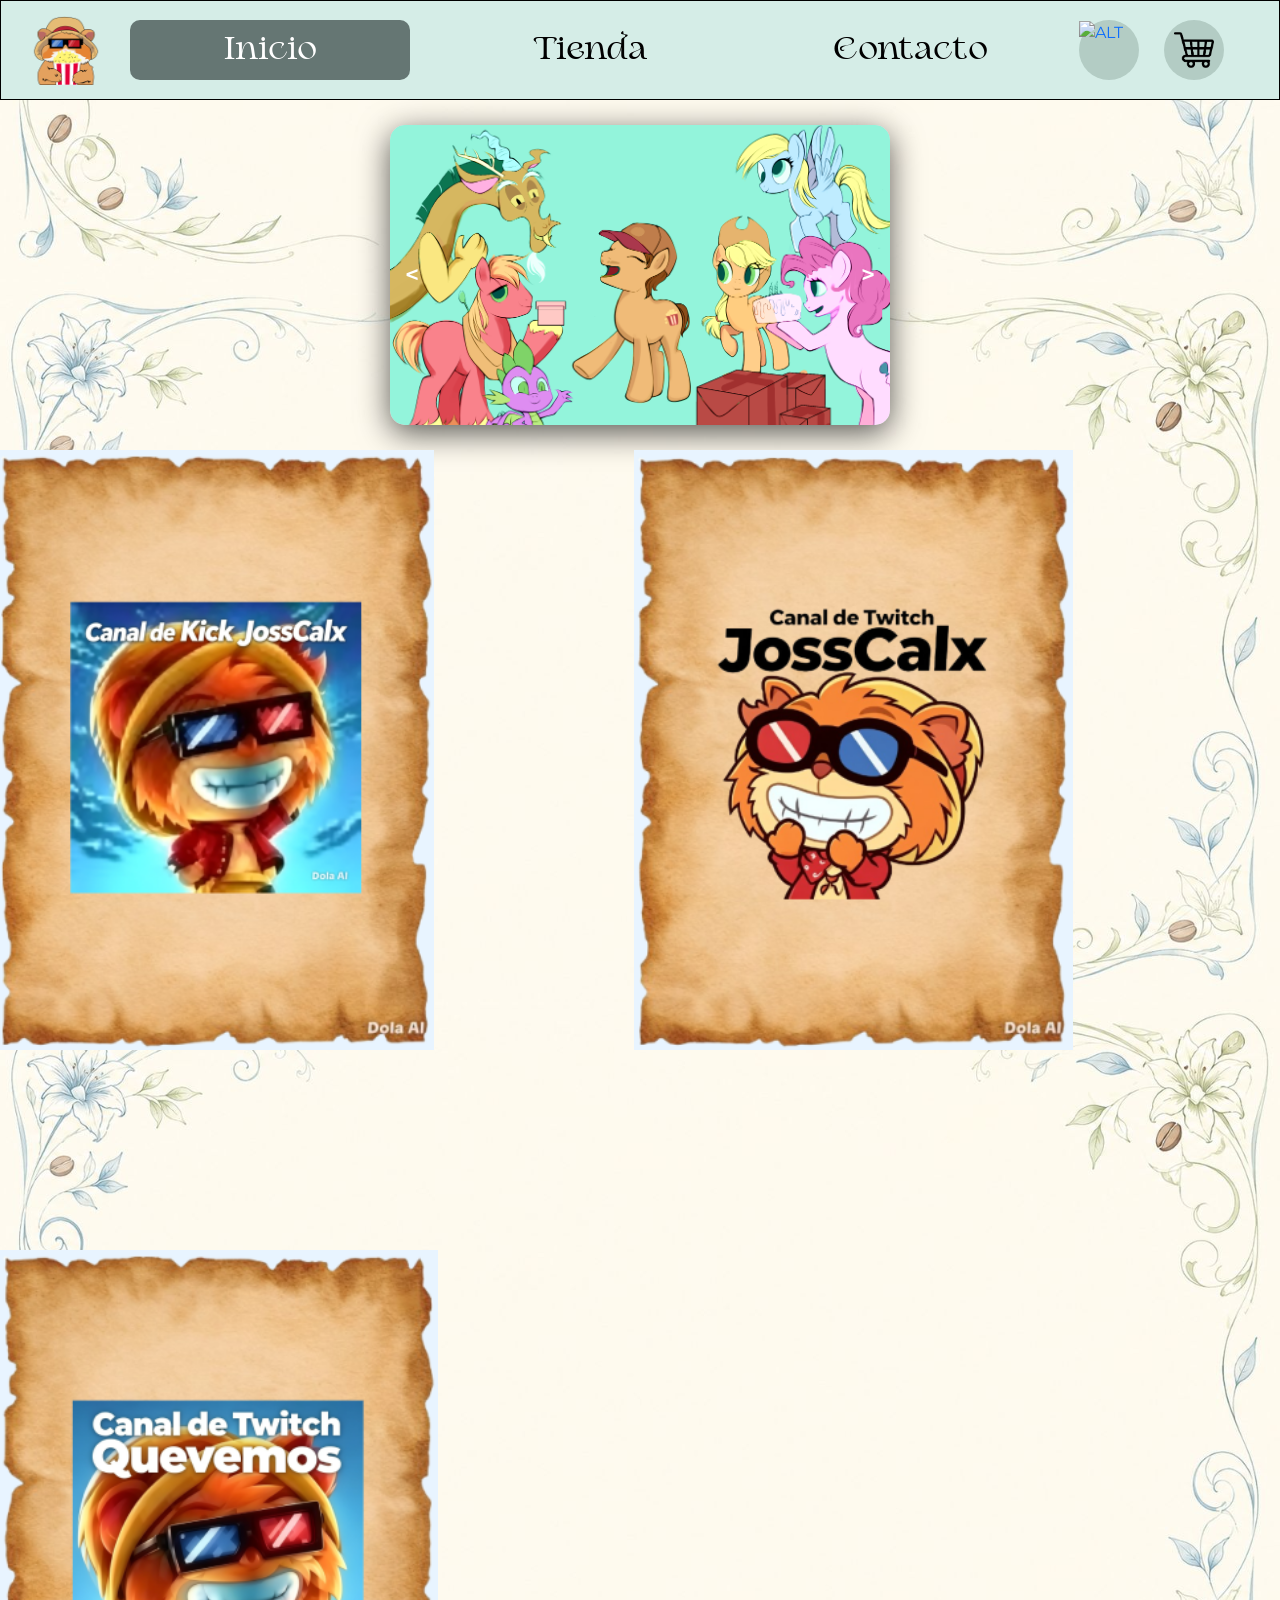
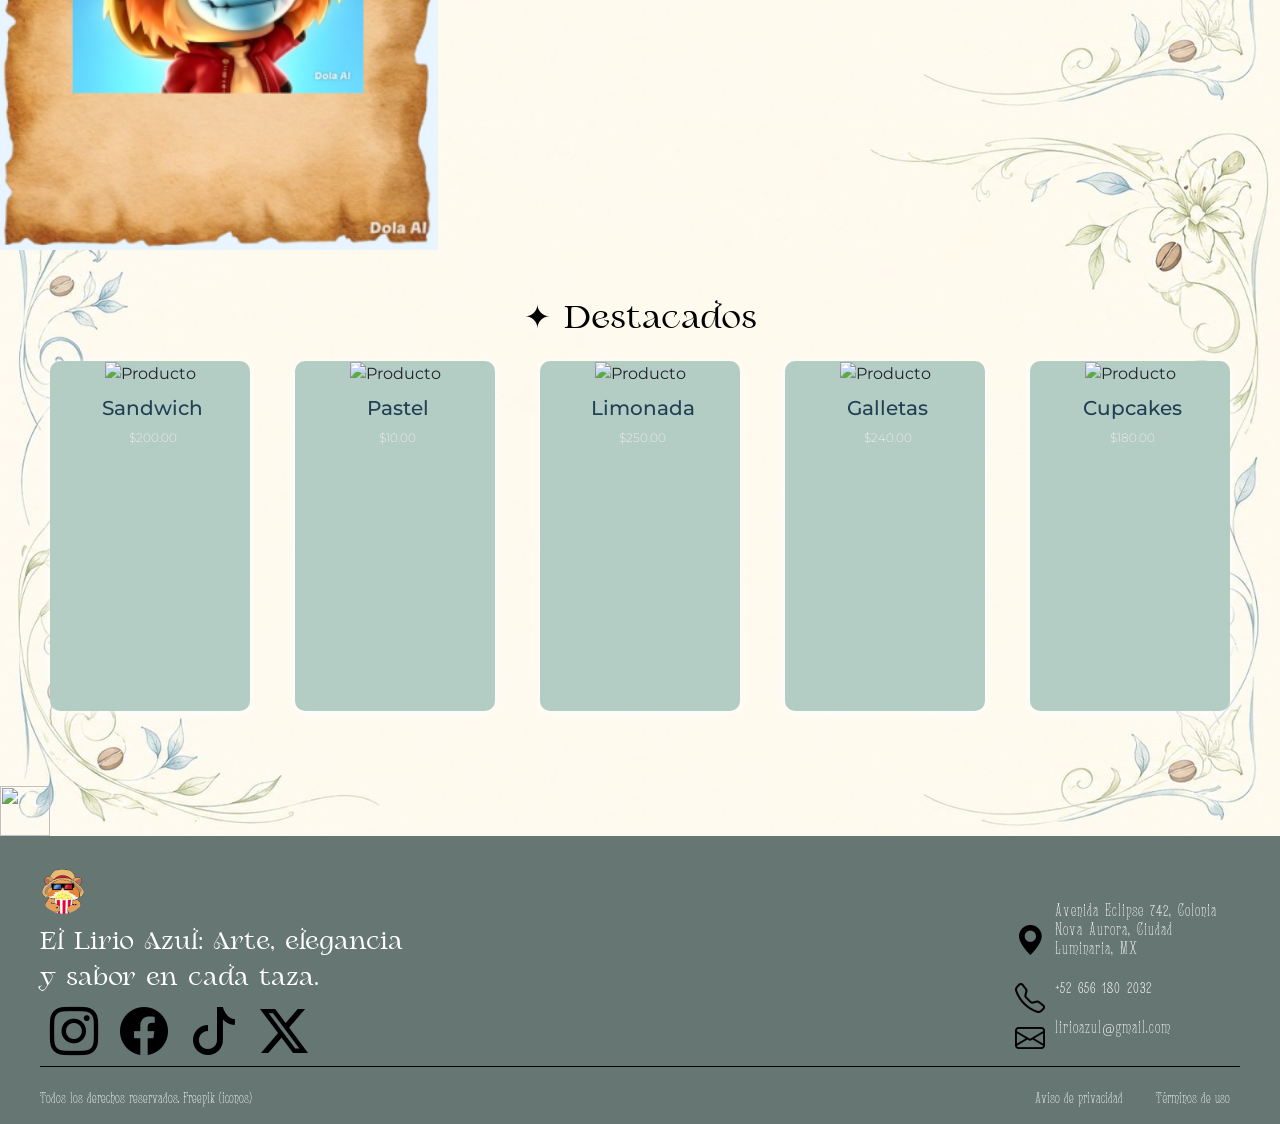
==== index.html @ e6c8bf4e "Add files via upload" ====
<!DOCTYPE html>
<html lang="en">

<head>
    <meta charset="UTF-8">
    <meta name="viewport" content="width=device-width, initial-scale=1.0">
    <title>El Lirio Azul</title>
    <link rel="icon" type="image/x-icon" href="imgs/logo.png">
    <link rel="stylesheet" href="https://cdn.jsdelivr.net/npm/bootstrap-icons@1.13.1/font/bootstrap-icons.min.css">
    <link href="https://cdn.jsdelivr.net/npm/bootstrap@5.3.8/dist/css/bootstrap.min.css" rel="stylesheet"
        integrity="sha384-sRIl4kxILFvY47J16cr9ZwB07vP4J8+LH7qKQnuqkuIAvNWLzeN8tE5YBujZqJLB" crossorigin="anonymous">
    <script src="https://cdn.jsdelivr.net/npm/bootstrap@5.3.8/dist/js/bootstrap.bundle.min.js"
        integrity="sha384-FKyoEForCGlyvwx9Hj09JcYn3nv7wiPVlz7YYwJrWVcXK/BmnVDxM+D2scQbITxI"
        crossorigin="anonymous"></script>
    <link rel="stylesheet" href="css/root.css">
    <link rel="stylesheet" href="css/header.css">
    <link rel="stylesheet" href="css/footer.css">
    <link rel="stylesheet" href="css/home.css">
</head>

<body>
    <header>
        <img src="imgs/logo.png" alt="Pixelito" class="logo">
        <nav>
            <a href="index.html" class="seccion active" title="Inicio">Inicio</a>
            <a href="shop.html" class="seccion" title="Tienda">Tienda</a>
            <a href="contact.html" class="seccion" title="Contacto">Contacto</a>
        </nav>
        <div class="icon">
            <a href="perfil.html" title="cuenta">
                <img src='IMG' alt='ALT' title='TITLE'
            </a>
            <a href="carrito.html" title="shop">
                <img src="imgs/shop.png" alt="">
            </a>
        </div>
    </header>

    <section class="container">
        <div class="container-carousel">
            <div class="carruseles">
                <section class="slider-section">
                    <img src="imgs/Fanarts/den_fanart3.jpg" alt="">
                </section>
                <section class="slider-section">
                    <img src="imgs/Fanarts/den_fanart3.jpg" alt="">
                </section>
                <section class="slider-section">
                    <img src="imgs/Fanarts/den_fanart3.jpg" alt="">
                </section>
            </div>
            <div class="btn-left"><</div>
            <div class="btn-right">></div>
        </div>
    </section>
    
    <div class="featured-banner">
        <div class="banner-img">
            <img src="imgs/Canales/CANAL_KICK_JOSSCALX.png" alt="Cafetería El Lirio Azul">
        </div>
        <div class="banner-img">
            <img src="imgs/Canales/CANAL_TWITCH_JOSSCALX.png" alt="El Lirio Azul">
        </div>
        <div class="banner-img">
            <img src="imgs/Canales/CANAL_TWITCH_QUEVEMOS.png" alt="El Lirio Azul">
        </div>
    </div>
    <!-- DESTACADOS -->
    <section class="products-section">
        <h2 class="section-title">✦ Destacados</h2>
        <div class="products-row">
            <div class="product-card">
                <img src="imgs/Sandwich/shared image (30).jpg" alt="Producto" />
                <div class="product-info">
                    <h3>Sandwich</h3>
                    <span class="price">$200.00</span>
                </div>
            </div>
            <div class="product-card">
                <img src="imgs/Pastel/shared image (3).jpg" alt="Producto" />
                <div class="product-info">
                    <h3>Pastel</h3>
                    <span class="price">$10.00</span>
                </div>
            </div>
            <div class="product-card">
                <img src="imgs/Limonada/shared image (39).jpg" alt="Producto" />
                <div class="product-info">
                    <h3>Limonada</h3>
                    <span class="price">$250.00</span>
                </div>
            </div>
            <div class="product-card">
                <img src="imgs/Galletas/shared image (44).jpg" alt="Producto" />
                <div class="product-info">
                    <h3>Galletas</h3>
                    <span class="price">$240.00</span>
                </div>
            </div>
            <div class="product-card">
                <img src="imgs/Cupcakes/shared image (27).jpg" alt="Producto" />
                <div class="product-info">
                    <h3>Cupcakes</h3>
                    <span class="price">$180.00</span>
                </div>
            </div>
        </div>
    </section>
    <div class="rodemos">
        <img src="imgs/MONEDA.png" class="moneda" alt="">
    </div>
    
    </main>

    <footer>
        <div class="footer-top">
            <div class="footer-brand">
                <img src="imgs/logo.png" class="logo-placeholder"></img>
                <span>El Lirio Azul: Arte, elegancia y sabor en cada taza.</span>
                <div class="footer-socials">
                    <i class="bi bi-instagram"></i>
                    <i class="bi bi-facebook"></i>
                    <i class="bi bi-tiktok"></i>
                    <i class="bi bi-twitter-x"></i>
                </div>

            </div>
            <div class="footer-map">
                <div>
                    <i class="bi bi-geo-alt-fill"></i>
                    <h4>Avenida Eclipse 742, Colonia Nova Aurora, Ciudad Luminaria, MX</h4>
                </div>
                <div>
                    <i class="bi bi-telephone"></i>
                    <h4>+52 656 180 2032</h4>
                </div>
                <div>
                    <i class="bi bi-envelope"></i>
                    <h4>lirioazul@gmail.com</h4>
                </div>
            </div>
        </div>
        <div class="footer-bottom">
            <span>Todos los derechos reservados. Freepik (iconos)</span>
            <div class="footer-bottom-links">
                <a href="#" class="aviso">Aviso de privacidad</a>
                <a href="#">Términos de uso</a>
            </div>
        </div>
    </footer>
</body>

</html>
---- css/root.css ----
@font-face {
    font-family: Attic;
    src: url(../fonts/Attic.ttf);
}

@font-face {
    font-family: Nouveau;
    src: url(../fonts/NouveauNostalgia.ttf);
}

@font-face {
    font-family: Montserrat;
    src: url(../fonts/Montserrat-VariableFont_wght.ttf);
}

:root {
    --verde_clarito: #D5EDE7;
    --verde_oscuro: #657673;
    --verde_medio: #869D97;
    --verde_claro: #B3CCC4;
    --amarrillo_claro: #D7CC8F;
    --naranja_medio: #B49860;
    --azul_oscurote: #214053;
    --azul_verde: #84B0BB;
    --crema: #F5F2E3;
    --negro: #000000;
    --blanco: #ffffff;
    --gris: #919191;
    --Attic: Attic;
    --Nouveau: Nouveau;
    --Montserrat: Montserrat;
}

* {
    box-sizing: border-box;
    font-family: var(--Montserrat);
    margin: 0;
}

body {
    background-image: url(../imgs/Fondo.jpeg);
    background-size:contain;
    background-position: center;

}
---- css/header.css ----
* {
    box-sizing: border-box;
    margin: 0;
}

header {
    display: flex;
    justify-content: space-between;
    align-items: center;
    width: 100%;
    height: 100px;
    border: 1px solid #000000;
    background-color: var(--verde_clarito);
    padding: 30px;
    position: sticky;
    top: 0;
    z-index: 100;
}

.logo {
    width: 70px;
    height: 70px;
}

nav {
    display: flex;
    justify-content: center;
    align-items: center;
}

.seccion {
    color: var(--negro);
    display: flex;
    justify-content: center;
    align-items: center;
    /*place-content: center;*/
    width: 280px;
    height: 40px;
    margin: 0 20px 0 20px;
    font-family: var(--Nouveau);
    text-decoration: none;
    font-size: 32px;
    border-radius: 10px;
    transition: 0.4s;
}

.seccion:hover {
    width: 280px;
    height: 60px;
    background-color: var(--verde_oscuro);
    color: var(--blanco);
    
}

.active {
    width: 280px;
    height: 60px;
    background-color: var(--verde_oscuro);
    color: var(--blanco);
}

.icon {
    display: flex;
    justify-content: center;
    align-items: center;

}


div a img {
    width: 60px;
    height: 100%;
}

div a[title="cuenta"] {
    margin-right: 25px;
    text-decoration: none;
    background-color: var(--verde_claro);
    border-radius: 50px;
    width: 60px;
    height: 60px;
    transition: 0.3s;
}

div a[title="cuenta"]:hover {
    background-color: var(--verde_oscuro);
}

div a[title="shop"] {
    margin-right: 25px;
    text-decoration: none;
    background-color: var(--verde_claro);
    border-radius: 50px;
    width: 60px;
    height: 60px;
    display: flex;
    justify-content: space-between;
    align-items: center;
    transition: 0.3s;
}

div a[title="shop"]:hover {
    background-color: var(--verde_oscuro);
}

div a[title="shop"] img {
    margin: 0 auto;
    width: 40px;
    height: 40px;
}

div a[title="shop"] i {
    margin: 0 auto;
    width: 40px;
    height: 40px;
}

div a[title="cuenta"].active-icon {
    background-color: var(--verde_oscuro);
}

div a[title="shop"].active-icon {
    background-color: var(--verde_oscuro);
}
---- css/footer.css ----
* {
    box-sizing: border-box;
}

footer {
    background: var(--verde_oscuro);
    color: var(--blanco);
    padding: 2rem 2.5rem 1rem;
    font-size: 12px;
}

.footer-top {
    display: flex;
    justify-content: space-between;
    align-items: flex-start;
    gap: 2rem;
    margin-bottom: 20px;
    position: relative;
}

.footer-brand {
    margin: auto 0 0 0;
    width: 380px;
    display: flex;
    flex-direction: column;
    align-items: flex-start;
}

.footer-brand img {
    width: 46px;
    border-radius: 50%;
    margin: 0 0 10px 0;
}

.footer-brand span {
    font-family: var(--Nouveau);
    font-size: 24px;
    color: var(--blanco);
}

.footer-socials {
    display: flex;
    justify-content: center;
    align-items: center;
}

.footer-brand .footer-socials i {
    width: 50px;
    height: 50px;
    font-size: 48px;
    margin: 0 10px 0 10px;
    color: var(--negro);
}

.footer-map {
    width: 240px;
    margin: auto 0 0 0;
    display: inline-block;
    align-items: center;
    justify-content: space-between;
}

.footer-map h4 {
    display: inline-block;
    width: 180px;
    font-family: var(--Attic);
    font-size: 16px;
    color: var(--blanco);
    letter-spacing: 1px;
    /* Esta propiedad ajusta el espaciado horizontal entre los caracteres del texto.  */
}

.footer-map div {
    width: 100%;
    height: auto;
    display: flex;
    align-items: center;
    justify-content: center;
    color: var(--gris);
    margin-bottom: 10px;
    transition: color 0.2s;
}

.footer-map div:last-child {
    margin-bottom: 0px;
}

.footer-map div i {
    display: inline-block;
    width: 30px;
    height: 30px;
    font-size: 30px;
    margin: auto 10px auto 10px;
    color: var(--negro);
}

.footer-bottom {
    border-top: 1px solid var(--negro);
    padding-top: 20px;
    display: flex;
    justify-content: space-between;
    align-items: center;
    font-size: 10px;
    color: var(--blanco);
}

.footer-bottom span {
    font-family: var(--Attic);
    font-size: 14px;
}

.footer-bottom-links a {
    font-family: var(--Attic);
    font-size: 14px;
    color: var(--gris_oscuro);
    transition: 0.2s;
    text-decoration: none;
    margin-right: 10px;
}


.footer-bottom-links a.aviso {
    margin-right: 30px;
}

.footer-bottom-links a:hover {
    color: var(--blanco);
}
---- css/home.css ----
header>a:nth-child(3):hover {
    background-color: var(--azul_oscuro);
    color: var(--blanco);
}

header>a:nth-child(4):hover {
    background-color: var(--azul_oscuro);
    color: var(--blanco);
}

main {
    width: 100%;
    height: auto;
}

.container {
    display: flex;
    align-items: center;
    justify-content: center;
    
}
.container-carousel {
    position: relative;
    margin: 25px 0 25px 0;
    width: 500px;
    height: 300px;
    background-color: #e0e0e0;
    box-shadow: 0 8px 32px 0 rgba(0, 0, 0, 0.66);
    border-radius: 15px;
    overflow: hidden;
}
.carruseles {
    width: 300%;
    height: 100%;
    display: flex;
}
.slider-section {
    width: calc(100% / 3);
    height: 100%;
}
.slider-section img {
    width: 100%;
    height: 100%;
    object-fit: cover;
    border-radius: 15px;
}
.btn-left, .btn-right {
    display: flex;
    position: absolute;
    top: 50%;
    font-size: 1.5rem;
    background-color: transparent;
    border-radius: 50%;
    padding: 5px;
    font-weight: 600;
    color: var(--blanco);
    transform: translate(0, -50%);
    transition: 0.5s ease;
    user-select: none;
}
.btn-left {
    left: 10px;
}
.btn-right {
    right: 10px;
}

.featured-banner {
    display: flex;
    flex-wrap: wrap;
    gap: 200px;
    height: auto;
}

.banner-img {
    overflow: hidden;
    position: relative;
    width: auto;
    height: 600px;
}

.banner-img img {
    width: 100%;
    height: 100%;
    object-fit: cover;
    transition: transform 0.4s;
}

.banner-img img {
    animation: imagenes-llamativas 10s infinite;
}

.banner-img:hover img {
    transform: scale(1.05);
}

.banner-overlay {
    position: absolute;
    inset: 0;
    background: rgba(74, 138, 130, 0.35);
    display: flex;
    align-items: flex-end;
    padding: 12px 16px;
    opacity: 0;
    transition: opacity 0.3s;
}

.banner-img:hover .banner-overlay {
    opacity: 1;
}

.banner-label {
    font-family: 'Cormorant Garamond', serif;
    font-size: 18px;
    color: var(--white);
    font-style: italic;
}

.products-section {
    padding: 50px 50px;
    display: inline-block;
    text-align: center;
    width: 100%;
}

.section-title {
    color: var(--negro);
    padding-bottom: 15px;
    font-family: var(--Nouveau);
    font-weight: 500;
}

.products-row {
    height: auto;
    display: flex;
    justify-content: space-between;
    /* flex-start */
    flex-wrap: wrap;
    margin-bottom: 25px;
}

.product-card {
    width: 200px;
    height: 350px;
    display: inline-block;
    background: var(--verde_claro);
    border-radius: 10px;
    box-shadow: 0 2px 12px #ffffff;
    overflow: hidden;
    transition: 0.2s;
    cursor: pointer;
}

.product-card:hover {
    transform: translateY(-4px);
    box-shadow: 0 8px 24px rgba(0, 0, 0, 0.13);
}

.product-card img {
    width: 100%;
    aspect-ratio: 1/1;
    object-fit: cover;
}

.product-info {
    padding: 10px 10px 20px 15px;
    display: block;
}

.product-info h3 {
    color: var(--azul_oscurote);
    font-size: 20px;
    font-weight: 500;
    margin-bottom: 5px;
}

.product-info .price {
    font-size: 12px;
    color: var(--blanco);
    font-weight: 200;
}

.rodemos {
    display: inline;
    width: 100%;
    height: auto;
    position: relative;
}

.moneda {
    width: 50px;
    height: 50px;
    position:relative;
    left: 0;
    right: auto;
    animation: moneda-rodando 10s infinite;
}

@keyframes imagenes-llamativas{
    0% {
        transform: scaleX(-1);
    }
    50% {
        transform: scaleX(1);
    }

    100% {
        transform: scaleX(-1);
    }

}

@keyframes moneda-rodando{
    0% {
        left: 0;
        transform:rotate(0);
    }
    50% {
        left: 100%;
        transform:rotate(360deg);
    }

    100% {
        left: 0;
        transform:rotate(0);
    }

}
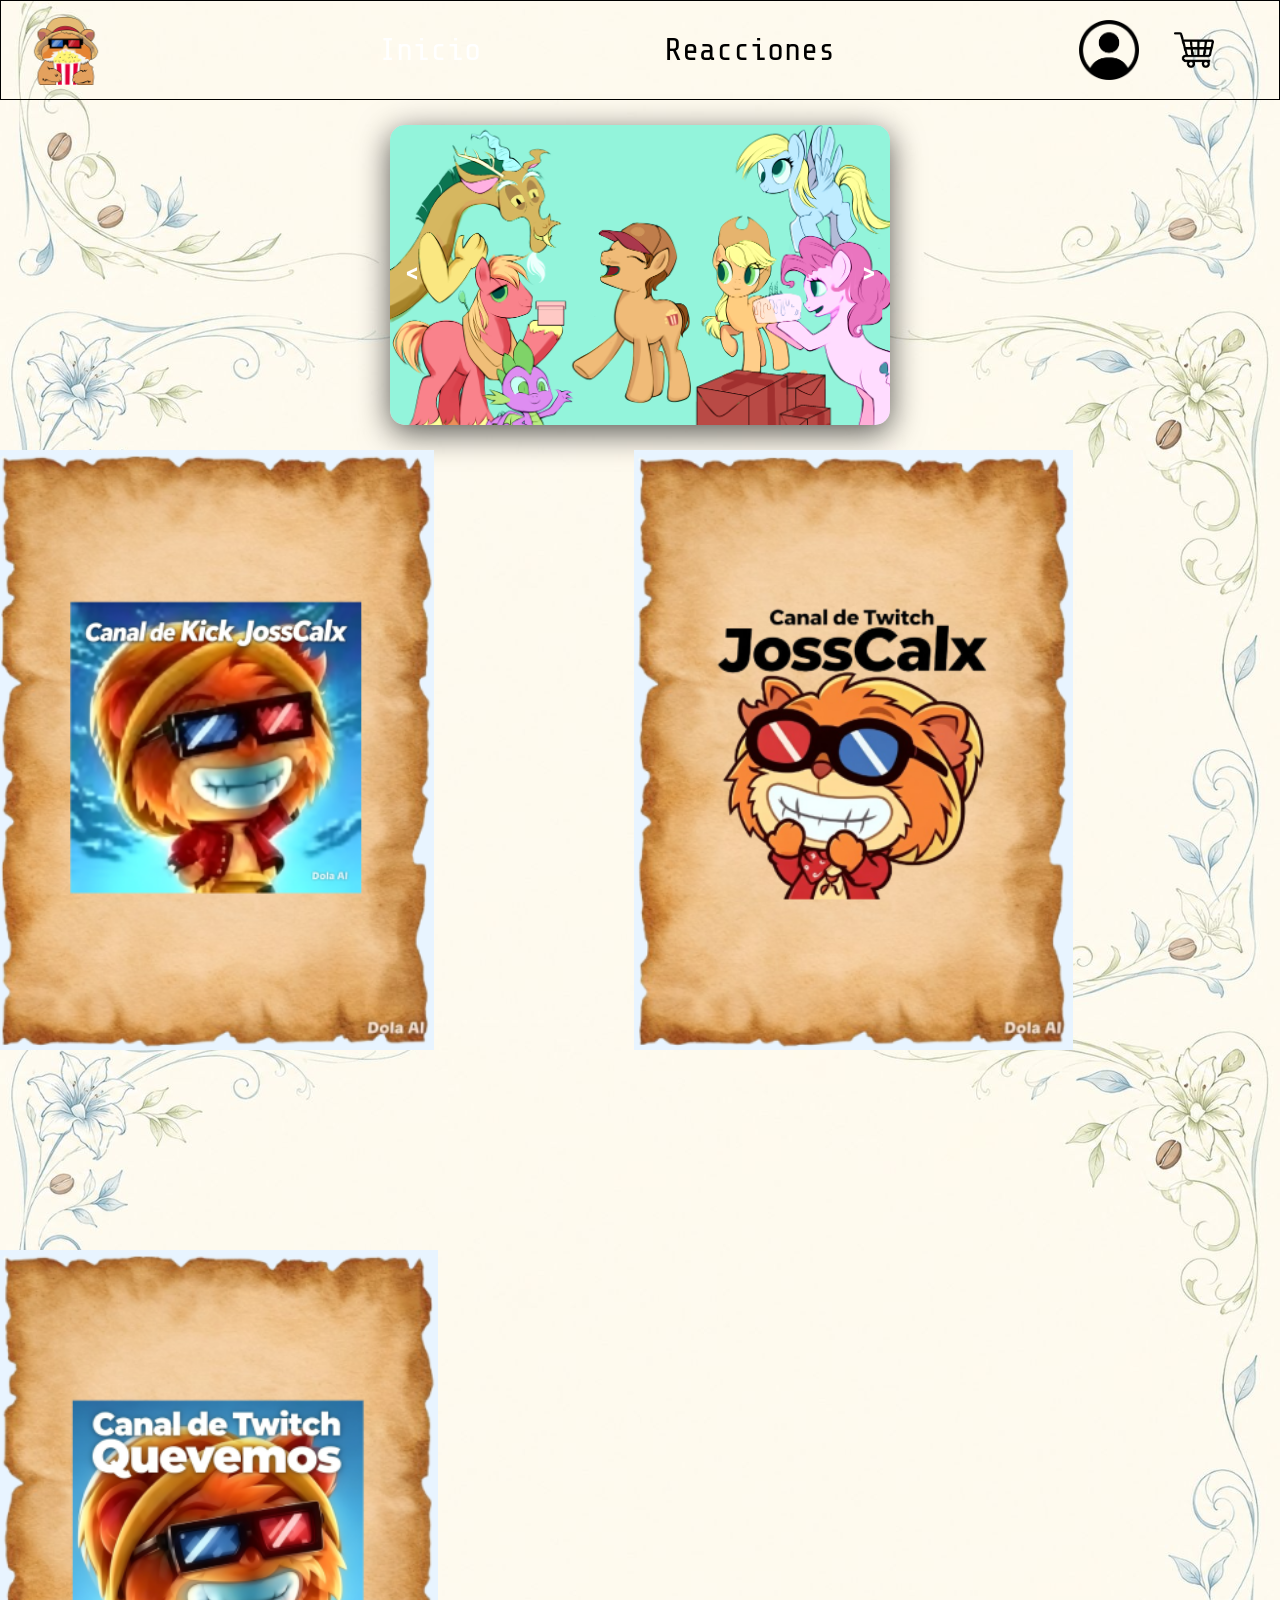
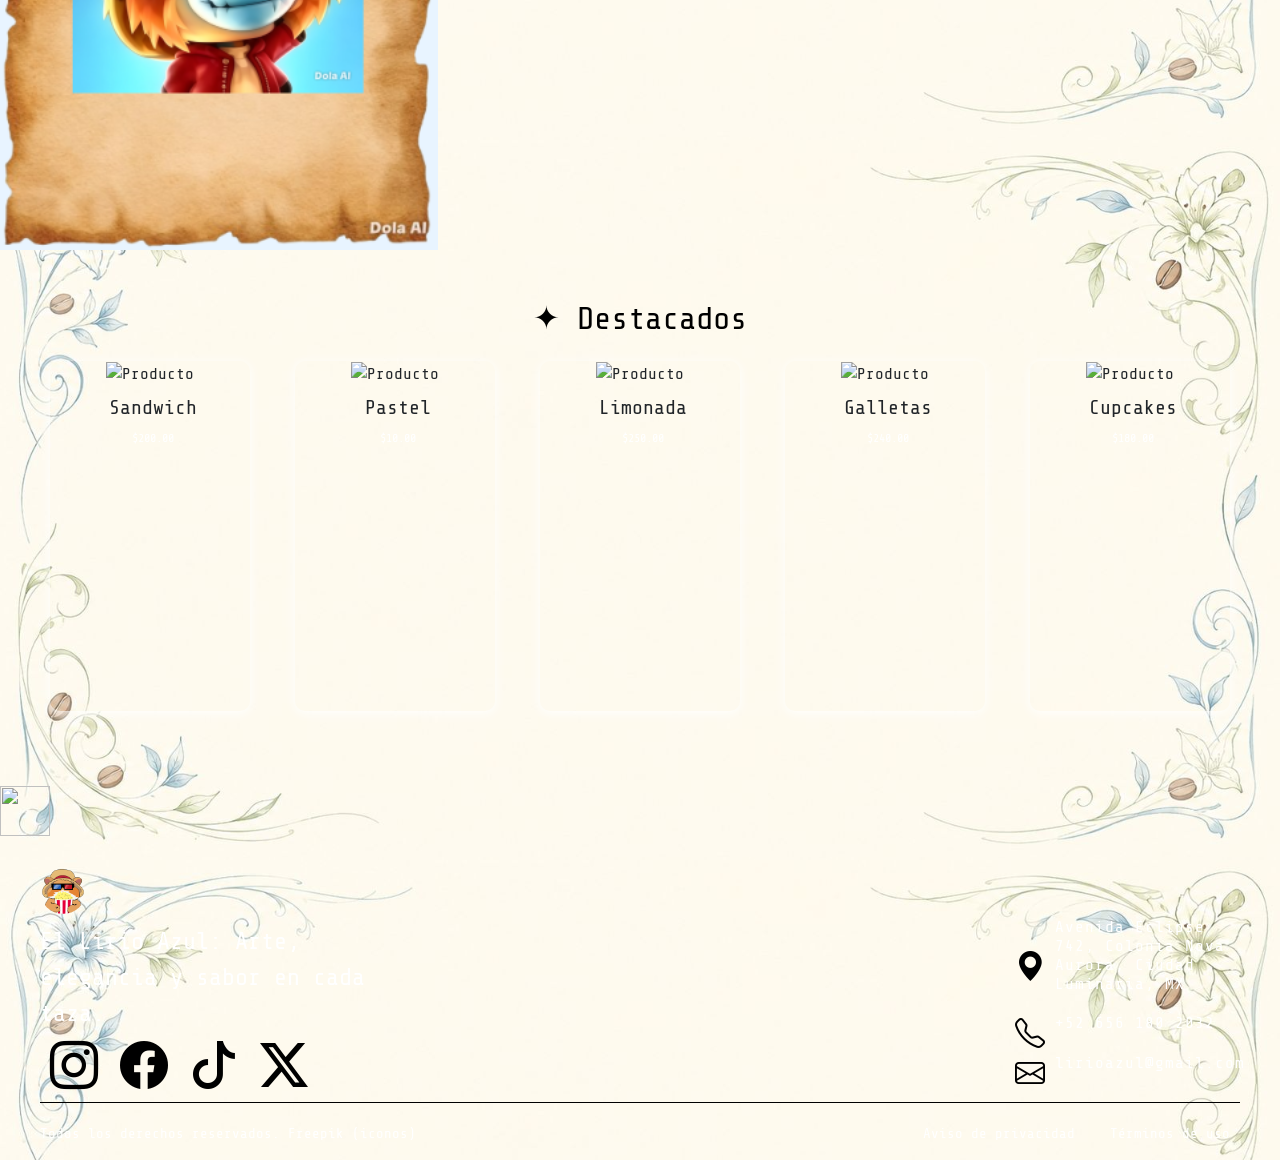
==== commit 3efec075: "Add files via upload" ====
--- a/index.html
+++ b/index.html
@@ -23,12 +23,11 @@
         <img src="imgs/logo.png" alt="Pixelito" class="logo">
         <nav>
             <a href="index.html" class="seccion active" title="Inicio">Inicio</a>
-            <a href="shop.html" class="seccion" title="Tienda">Tienda</a>
-            <a href="contact.html" class="seccion" title="Contacto">Contacto</a>
+            <a href="shop.html" class="seccion" title="Tienda">Reacciones</a>
         </nav>
         <div class="icon">
             <a href="perfil.html" title="cuenta">
-                <img src='IMG' alt='ALT' title='TITLE'
+                <img src='imgs/user.png' alt='ALT' title='TITLE'>
             </a>
             <a href="carrito.html" title="shop">
                 <img src="imgs/shop.png" alt="">
@@ -38,15 +37,15 @@
 
     <section class="container">
         <div class="container-carousel">
-            <div class="carruseles">
+            <div class="carruseles" id="slider">
                 <section class="slider-section">
                     <img src="imgs/Fanarts/den_fanart3.jpg" alt="">
                 </section>
                 <section class="slider-section">
-                    <img src="imgs/Fanarts/den_fanart3.jpg" alt="">
+                    <img src="imgs/Fanarts/perlarose_fanart_especial_gartic3.png" alt="">
                 </section>
                 <section class="slider-section">
-                    <img src="imgs/Fanarts/den_fanart3.jpg" alt="">
+                    <img src="imgs/Fanarts/perlarose_fanart_especial_gartic2.png" alt="">
                 </section>
             </div>
             <div class="btn-left"><</div>
@@ -148,6 +147,7 @@
             </div>
         </div>
     </footer>
+    <script src="script/slider.js"></script>
 </body>
 
 </html>
--- a/css/root.css
+++ b/css/root.css
@@ -1,39 +1,33 @@
 @font-face {
-    font-family: Attic;
-    src: url(../fonts/Attic.ttf);
+    font-family: Bebas-Neue;
+    src: url(../fonts/BebasNeue-Regular.ttf);
 }
 
 @font-face {
-    font-family: Nouveau;
-    src: url(../fonts/NouveauNostalgia.ttf);
-}
-
-@font-face {
-    font-family: Montserrat;
-    src: url(../fonts/Montserrat-VariableFont_wght.ttf);
+    font-family: Share-Tech-Mono;
+    src: url(../fonts/ShareTechMono-Regular.ttf);
 }
 
 :root {
-    --verde_clarito: #D5EDE7;
-    --verde_oscuro: #657673;
-    --verde_medio: #869D97;
-    --verde_claro: #B3CCC4;
-    --amarrillo_claro: #D7CC8F;
-    --naranja_medio: #B49860;
-    --azul_oscurote: #214053;
-    --azul_verde: #84B0BB;
-    --crema: #F5F2E3;
+    --azul-oscuro: #050d1a;
+    --azul-medio: #1565c0;
+    --azul-brillante: #1e90ff;
+    --azul-bajo: #0d1e35;
+    --azul-leve: #7aaddd;
+    --texto: #e8f4ff;
+    --rojo: #e53935;
+    --verde: #00e676;
+    --amarillo: #ffef3a;
     --negro: #000000;
     --blanco: #ffffff;
     --gris: #919191;
-    --Attic: Attic;
-    --Nouveau: Nouveau;
-    --Montserrat: Montserrat;
+    --font-titulo: Bebas-Neue, Impact, sans-serif;
+    --font-lectura: Share-Tech-Mono, Consolas, monospace;
 }
 
 * {
     box-sizing: border-box;
-    font-family: var(--Montserrat);
+    font-family: var(--font-lectura);
     margin: 0;
 }
 
--- a/css/home.css
+++ b/css/home.css
@@ -63,6 +63,10 @@
 }
 .btn-right {
     right: 10px;
+}
+.btn-left:hover, .btn-right:hover {
+    background-color: var(--azul-bajo);
+    color: var(--blanco);
 }
 
 .featured-banner {
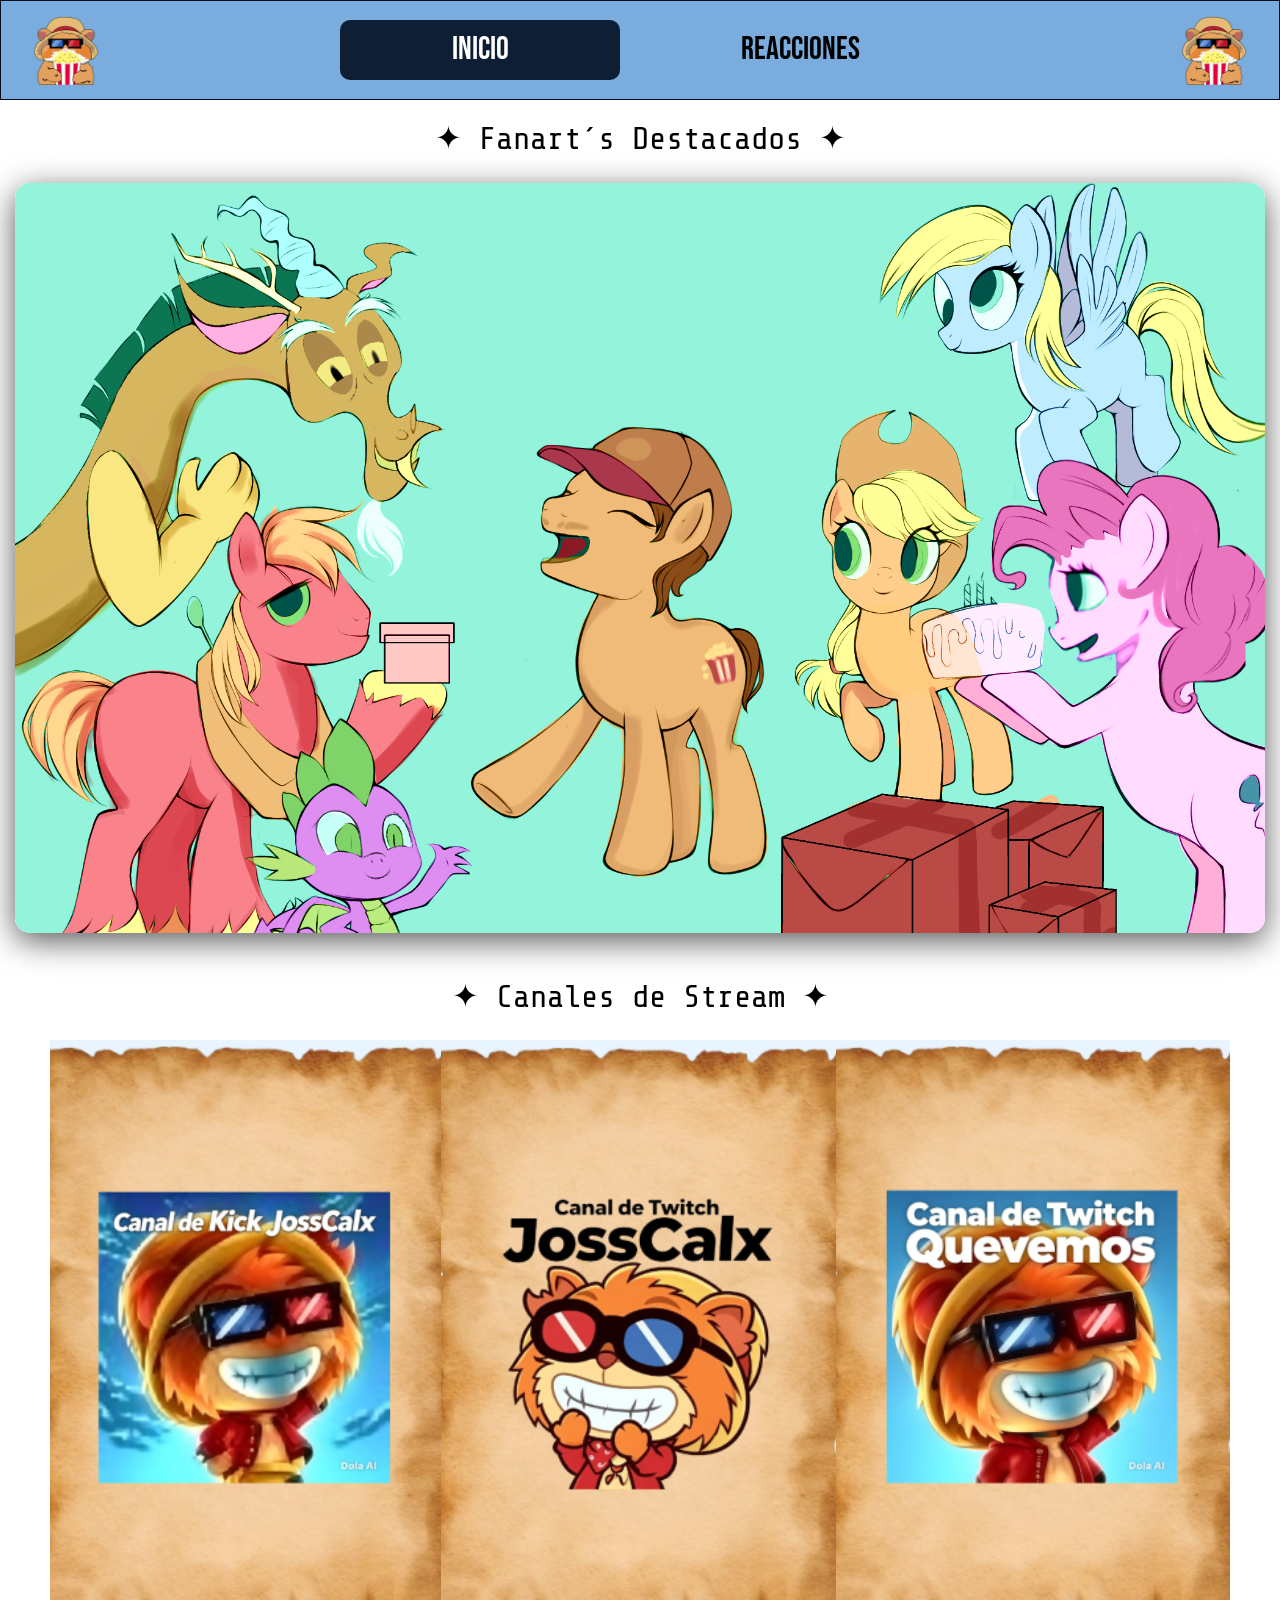
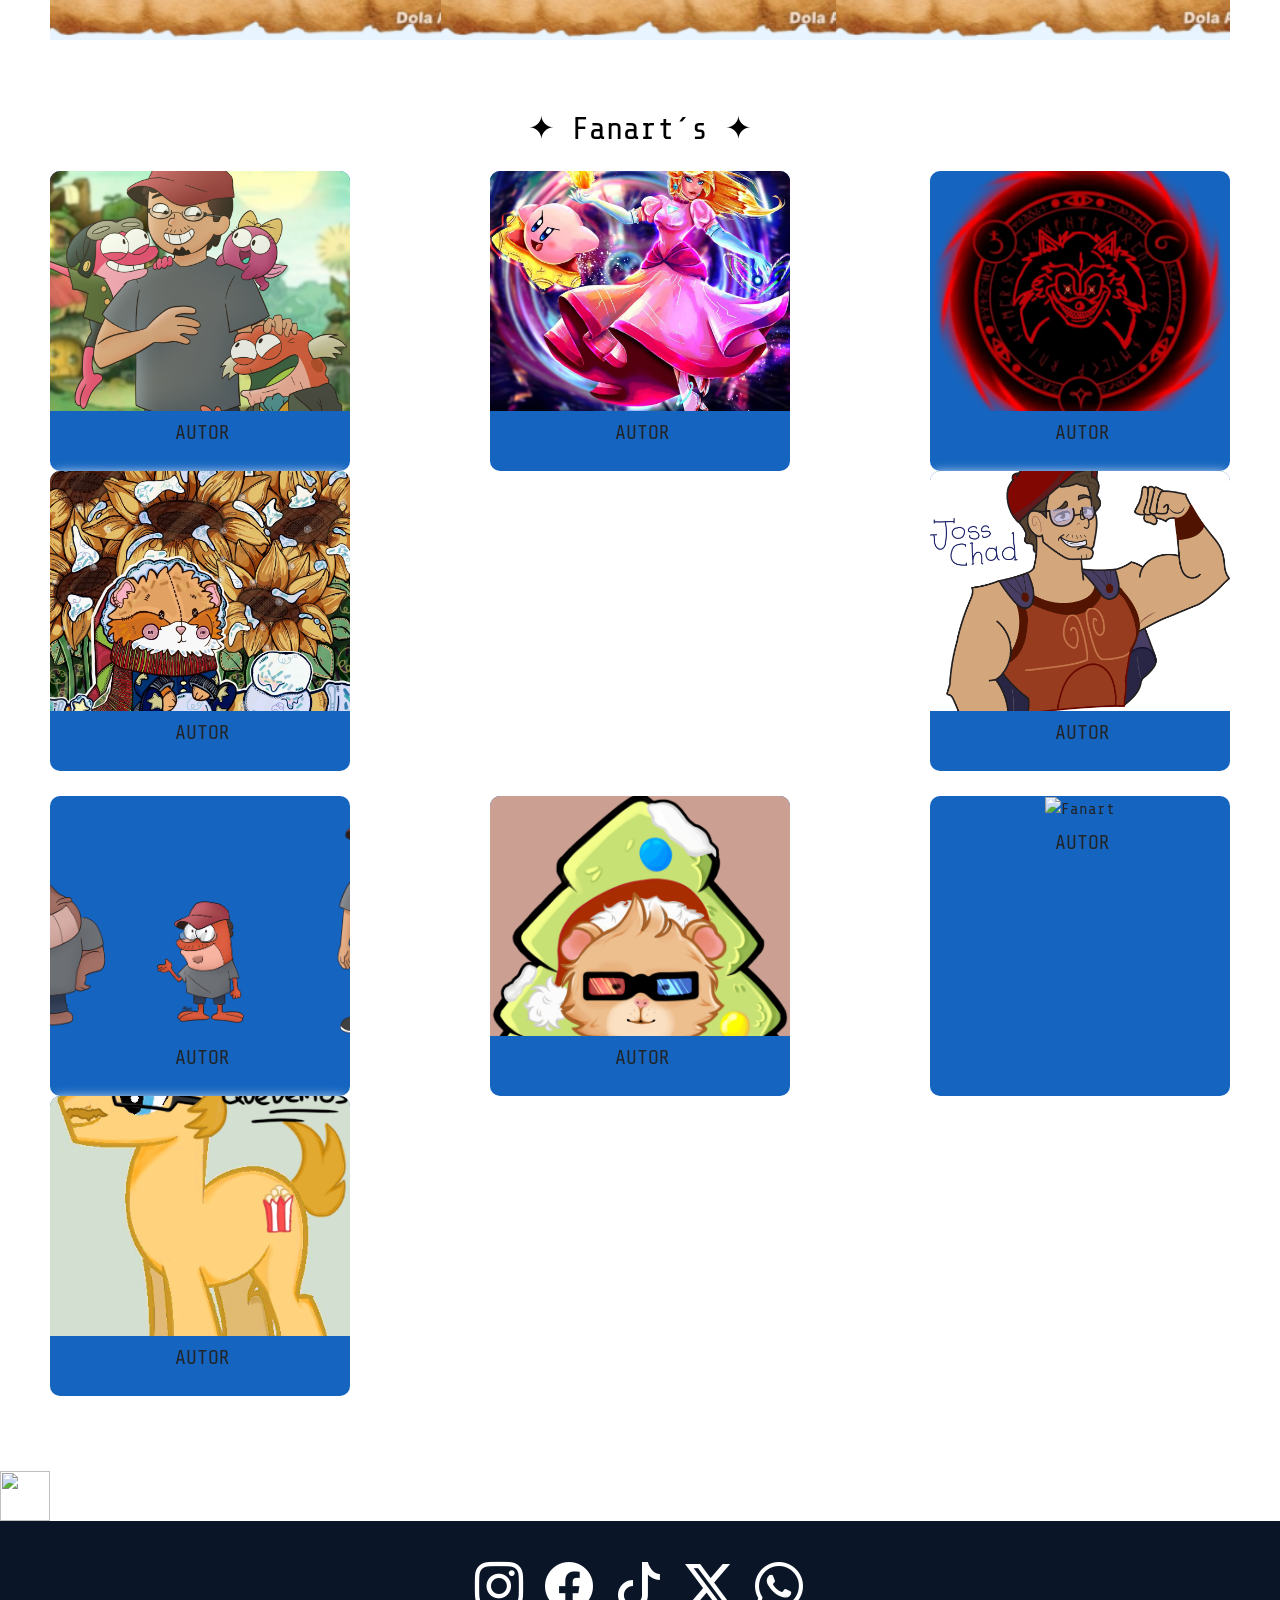
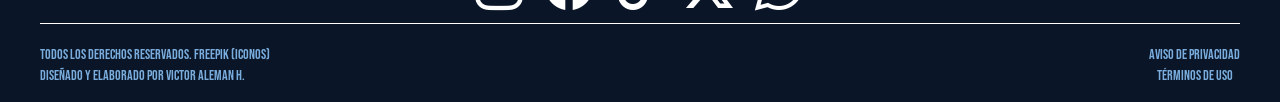
==== commit d0487180: "Add files via upload" ====
--- a/index.html
+++ b/index.html
@@ -12,6 +12,13 @@
     <script src="https://cdn.jsdelivr.net/npm/bootstrap@5.3.8/dist/js/bootstrap.bundle.min.js"
         integrity="sha384-FKyoEForCGlyvwx9Hj09JcYn3nv7wiPVlz7YYwJrWVcXK/BmnVDxM+D2scQbITxI"
         crossorigin="anonymous"></script>
+
+    <!-- Basic Icons -->
+    <link href="https://cdn.boxicons.com/3.0.8/fonts/basic/boxicons.min.css" rel="stylesheet">
+    <!-- Filled Icons -->
+    <link href="https://cdn.boxicons.com/3.0.8/fonts/filled/boxicons-filled.min.css" rel="stylesheet">
+    <!-- Brand Icons -->
+    <link href="https://cdn.boxicons.com/3.0.8/fonts/brands/boxicons-brands.min.css" rel="stylesheet">
     <link rel="stylesheet" href="css/root.css">
     <link rel="stylesheet" href="css/header.css">
     <link rel="stylesheet" href="css/footer.css">
@@ -23,84 +30,124 @@
         <img src="imgs/logo.png" alt="Pixelito" class="logo">
         <nav>
             <a href="index.html" class="seccion active" title="Inicio">Inicio</a>
-            <a href="shop.html" class="seccion" title="Tienda">Reacciones</a>
+            <a href="reacciones.html" class="seccion" title="Tienda">Reacciones</a>
         </nav>
-        <div class="icon">
-            <a href="perfil.html" title="cuenta">
-                <img src='imgs/user.png' alt='ALT' title='TITLE'>
-            </a>
-            <a href="carrito.html" title="shop">
-                <img src="imgs/shop.png" alt="">
-            </a>
-        </div>
+
+        <img src="imgs/logo.png" alt="Pixelito" class="logo">
     </header>
 
     <section class="container">
+        <h2 class="section-title">✦ Fanart´s Destacados ✦</h2>
         <div class="container-carousel">
             <div class="carruseles" id="slider">
                 <section class="slider-section">
-                    <img src="imgs/Fanarts/den_fanart3.jpg" alt="">
+                    <img src="imgs/Fanarts/den_fanart3.jpg" alt="Den Fanart">
                 </section>
                 <section class="slider-section">
-                    <img src="imgs/Fanarts/perlarose_fanart_especial_gartic3.png" alt="">
+                    <img src="imgs/Fanarts/den_fanart.jpg" alt="Perla Rose Fanart"
+                        title="Fanart de Den">
                 </section>
                 <section class="slider-section">
-                    <img src="imgs/Fanarts/perlarose_fanart_especial_gartic2.png" alt="">
+                    <img src="imgs/Fanarts/perlarose_fanart_especial_gartic2.png" alt="Perla Rose Fanart"
+                        title="Fanart de Perla Rose">
+                </section>
+                <section class="slider-section">
+                    <img src="imgs/Fanarts/perlarose_fanart_especial_gartic.png" alt="Perla Rose Fanart"
+                        title="Fanart de Perla Rose">
+                </section>
+                <section class="slider-section">
+                    <img src="imgs/Fanarts/perlarose_fanart_especial_gartic3.png" alt="Perla Rose Fanart"
+                        title="Fanart de Perla Rose">
+                </section>
+                <section class="slider-section">
+                    <img src="imgs/Fanarts/perlarose_fanart_especial_gartic4.png" alt="Perla Rose Fanart"
+                        title="Fanart de Perla Rose">
+                </section>
+                <section class="slider-section">
+                    <img src="imgs/Fanarts/perlarose_fanart_especial_gartic5.png" alt="Perla Rose Fanart"
+                        title="Fanart de Perla Rose">
                 </section>
             </div>
-            <div class="btn-left"><</div>
-            <div class="btn-right">></div>
+            <div class="btn-left"><i class="bx bx-chevron-left"></i></div>
+            <div class="btn-right"><i class="bx bx-chevron-right"></i></div>
         </div>
     </section>
-    
-    <div class="featured-banner">
-        <div class="banner-img">
-            <img src="imgs/Canales/CANAL_KICK_JOSSCALX.png" alt="Cafetería El Lirio Azul">
+
+    <section class="featured-banner">
+        <h2 class="section-title">✦ Canales de Stream ✦</h2>
+        <div class="banners">
+            <a href="https://kick.com/josscalx" target="_blank" class="banner-img">
+                <img src="imgs/Canales/CANAL_KICK_JOSSCALX.png" alt="Canal Streaming Kick Josscalx"
+                    title="Canal de Kick Josscalx">
+            </a>
+            <a href="https://www.twitch.tv/josscalx" target="_blank" class="banner-img">
+                <img src="imgs/Canales/CANAL_TWITCH_JOSSCALX.png" alt="Canal Streaming Twitch Josscalx"
+                    title="Canal de Twitch Josscalx">
+            </a>
+            <a href="https://www.twitch.tv/quevemos" target="_blank" class="banner-img">
+                <img src="imgs/Canales/CANAL_TWITCH_QUEVEMOS.png" alt="Canal Streaming Twitch Quevemos"
+                    title="Canal de Twitch Quevemos">
+            </a>
         </div>
-        <div class="banner-img">
-            <img src="imgs/Canales/CANAL_TWITCH_JOSSCALX.png" alt="El Lirio Azul">
-        </div>
-        <div class="banner-img">
-            <img src="imgs/Canales/CANAL_TWITCH_QUEVEMOS.png" alt="El Lirio Azul">
-        </div>
-    </div>
+    </section>
     <!-- DESTACADOS -->
     <section class="products-section">
-        <h2 class="section-title">✦ Destacados</h2>
+        <h2 class="section-title">✦ Fanart´s ✦</h2>
         <div class="products-row">
             <div class="product-card">
-                <img src="imgs/Sandwich/shared image (30).jpg" alt="Producto" />
+                <img src="imgs/Fanarts/cotemun22_fanart.png" alt="Fanart" title="" />
                 <div class="product-info">
-                    <h3>Sandwich</h3>
-                    <span class="price">$200.00</span>
+                    <h3>AUTOR</h3>
                 </div>
             </div>
             <div class="product-card">
-                <img src="imgs/Pastel/shared image (3).jpg" alt="Producto" />
+                <img src="imgs/Fanarts/genesisperlarose22_fanart_especial.jpg" alt="Fanart" />
                 <div class="product-info">
-                    <h3>Pastel</h3>
-                    <span class="price">$10.00</span>
+                    <h3>AUTOR</h3>
                 </div>
             </div>
             <div class="product-card">
-                <img src="imgs/Limonada/shared image (39).jpg" alt="Producto" />
+                <img src="imgs/Fanarts/dragonix_fanart_especial2.jpg" alt="Fanart" />
                 <div class="product-info">
-                    <h3>Limonada</h3>
-                    <span class="price">$250.00</span>
+                    <h3>AUTOR</h3>
                 </div>
             </div>
             <div class="product-card">
-                <img src="imgs/Galletas/shared image (44).jpg" alt="Producto" />
+                <img src="imgs/Fanarts/mitaicita_fanart.jpg" alt="Fanart" />
                 <div class="product-info">
-                    <h3>Galletas</h3>
-                    <span class="price">$240.00</span>
+                    <h3>AUTOR</h3>
                 </div>
             </div>
             <div class="product-card">
-                <img src="imgs/Cupcakes/shared image (27).jpg" alt="Producto" />
+                <img src="imgs/Fanarts/fungi_fanart1.png" alt="Fanart" />
                 <div class="product-info">
-                    <h3>Cupcakes</h3>
-                    <span class="price">$180.00</span>
+                    <h3>AUTOR</h3>
+                </div>
+            </div>
+        </div>
+        <div class="products-row">
+            <div class="product-card">
+                <img src="imgs/Fanarts/cotemun22_fanart2.png" alt="Fanart" title="" />
+                <div class="product-info">
+                    <h3>AUTOR</h3>
+                </div>
+            </div>
+            <div class="product-card">
+                <img src="imgs/Fanarts/den_fanart2.jpg" alt="Fanart" />
+                <div class="product-info">
+                    <h3>AUTOR</h3>
+                </div>
+            </div>
+            <div class="product-card">
+                <img src="imgs/Fanarts/genesisperlarose22_fanart_especial2.jpg" alt="Fanart" />
+                <div class="product-info">
+                    <h3>AUTOR</h3>
+                </div>
+            </div>
+            <div class="product-card">
+                <img src="imgs/Fanarts/misscircles_fanart.png" alt="Fanart" />
+                <div class="product-info">
+                    <h3>AUTOR</h3>
                 </div>
             </div>
         </div>
@@ -108,39 +155,26 @@
     <div class="rodemos">
         <img src="imgs/MONEDA.png" class="moneda" alt="">
     </div>
-    
+
     </main>
 
     <footer>
         <div class="footer-top">
-            <div class="footer-brand">
-                <img src="imgs/logo.png" class="logo-placeholder"></img>
-                <span>El Lirio Azul: Arte, elegancia y sabor en cada taza.</span>
-                <div class="footer-socials">
-                    <i class="bi bi-instagram"></i>
-                    <i class="bi bi-facebook"></i>
-                    <i class="bi bi-tiktok"></i>
-                    <i class="bi bi-twitter-x"></i>
-                </div>
+            <div class="footer-socials">
+                <i class="bi bi-instagram"></i>
+                <i class="bi bi-facebook"></i>
+                <i class="bi bi-tiktok"></i>
+                <i class="bi bi-twitter-x"></i>
+                <i class="bi bi-whatsapp "></i>
+            </div>
 
-            </div>
-            <div class="footer-map">
-                <div>
-                    <i class="bi bi-geo-alt-fill"></i>
-                    <h4>Avenida Eclipse 742, Colonia Nova Aurora, Ciudad Luminaria, MX</h4>
-                </div>
-                <div>
-                    <i class="bi bi-telephone"></i>
-                    <h4>+52 656 180 2032</h4>
-                </div>
-                <div>
-                    <i class="bi bi-envelope"></i>
-                    <h4>lirioazul@gmail.com</h4>
-                </div>
-            </div>
         </div>
         <div class="footer-bottom">
-            <span>Todos los derechos reservados. Freepik (iconos)</span>
+            <div class="footer-bottom-derechos">
+                <span>Todos los derechos reservados. Freepik (iconos)</span>
+                <span>Diseñado y elaborado por Victor Aleman H.</span>
+            </div>
+            
             <div class="footer-bottom-links">
                 <a href="#" class="aviso">Aviso de privacidad</a>
                 <a href="#">Términos de uso</a>
--- a/css/root.css
+++ b/css/root.css
@@ -10,19 +10,23 @@
 
 :root {
     --azul-oscuro: #050d1a;
+    --azul-oscuro-medio: #0a1628;
+    --azul-oscuro-bajo: #0d1e35;
+    --azul-brillante: #1e90ff;
     --azul-medio: #1565c0;
-    --azul-brillante: #1e90ff;
-    --azul-bajo: #0d1e35;
+    --azul-fuerte: #1a4a8a;
+    --naranja-fuerte: #ff6d00;
+    --naranja-suave: #ff8f00;
+    --texto-principal: #e8f4ff;
     --azul-leve: #7aaddd;
-    --texto: #e8f4ff;
     --rojo: #e53935;
     --verde: #00e676;
-    --amarillo: #ffef3a;
-    --negro: #000000;
-    --blanco: #ffffff;
-    --gris: #919191;
-    --font-titulo: Bebas-Neue, Impact, sans-serif;
-    --font-lectura: Share-Tech-Mono, Consolas, monospace;
+    --amarrillo: #ffef3a;
+    --font-titulo: Bebas-Neue;
+    --font-lectura: Share-Tech-Mono;
+    --gris: #b1b1b1d8;
+    --negro: #000;
+    --blanco: #fff;
 }
 
 * {
@@ -32,8 +36,5 @@
 }
 
 body {
-    background-image: url(../imgs/Fondo.jpeg);
-    background-size:contain;
-    background-position: center;
-
+    background-color: var(--texto);
 }
--- a/css/header.css
+++ b/css/header.css
@@ -9,8 +9,8 @@
     align-items: center;
     width: 100%;
     height: 100px;
-    border: 1px solid #000000;
-    background-color: var(--verde_clarito);
+    border: 1px solid var(--azul-oscuro);
+    background-color: var(--azul-leve);
     padding: 30px;
     position: sticky;
     top: 0;
@@ -37,7 +37,7 @@
     width: 280px;
     height: 40px;
     margin: 0 20px 0 20px;
-    font-family: var(--Nouveau);
+    font-family: var(--font-titulo);
     text-decoration: none;
     font-size: 32px;
     border-radius: 10px;
@@ -47,7 +47,7 @@
 .seccion:hover {
     width: 280px;
     height: 60px;
-    background-color: var(--verde_oscuro);
+    background-color: var(--azul-oscuro-bajo);
     color: var(--blanco);
     
 }
@@ -55,7 +55,7 @@
 .active {
     width: 280px;
     height: 60px;
-    background-color: var(--verde_oscuro);
+    background-color: var(--azul-oscuro-bajo);
     color: var(--blanco);
 }
 
@@ -67,7 +67,7 @@
 }
 
 
-div a img {
+/*div a img {
     width: 60px;
     height: 100%;
 }
@@ -121,4 +121,4 @@
 
 div a[title="shop"].active-icon {
     background-color: var(--verde_oscuro);
-}+}*/
--- a/css/footer.css
+++ b/css/footer.css
@@ -3,7 +3,7 @@
 }
 
 footer {
-    background: var(--verde_oscuro);
+    background: var(--azul-oscuro-medio);
     color: var(--blanco);
     padding: 2rem 2.5rem 1rem;
     font-size: 12px;
@@ -11,31 +11,11 @@
 
 .footer-top {
     display: flex;
-    justify-content: space-between;
+    justify-content: center;
     align-items: flex-start;
     gap: 2rem;
     margin-bottom: 20px;
     position: relative;
-}
-
-.footer-brand {
-    margin: auto 0 0 0;
-    width: 380px;
-    display: flex;
-    flex-direction: column;
-    align-items: flex-start;
-}
-
-.footer-brand img {
-    width: 46px;
-    border-radius: 50%;
-    margin: 0 0 10px 0;
-}
-
-.footer-brand span {
-    font-family: var(--Nouveau);
-    font-size: 24px;
-    color: var(--blanco);
 }
 
 .footer-socials {
@@ -44,83 +24,53 @@
     align-items: center;
 }
 
-.footer-brand .footer-socials i {
+.footer-socials i {
     width: 50px;
     height: 50px;
     font-size: 48px;
     margin: 0 10px 0 10px;
-    color: var(--negro);
-}
-
-.footer-map {
-    width: 240px;
-    margin: auto 0 0 0;
-    display: inline-block;
-    align-items: center;
-    justify-content: space-between;
-}
-
-.footer-map h4 {
-    display: inline-block;
-    width: 180px;
-    font-family: var(--Attic);
-    font-size: 16px;
     color: var(--blanco);
-    letter-spacing: 1px;
-    /* Esta propiedad ajusta el espaciado horizontal entre los caracteres del texto.  */
-}
-
-.footer-map div {
-    width: 100%;
-    height: auto;
-    display: flex;
-    align-items: center;
-    justify-content: center;
-    color: var(--gris);
-    margin-bottom: 10px;
-    transition: color 0.2s;
-}
-
-.footer-map div:last-child {
-    margin-bottom: 0px;
-}
-
-.footer-map div i {
-    display: inline-block;
-    width: 30px;
-    height: 30px;
-    font-size: 30px;
-    margin: auto 10px auto 10px;
-    color: var(--negro);
 }
 
 .footer-bottom {
-    border-top: 1px solid var(--negro);
+    border-top: 1px solid var(--blanco);
     padding-top: 20px;
     display: flex;
     justify-content: space-between;
-    align-items: center;
     font-size: 10px;
     color: var(--blanco);
 }
 
 .footer-bottom span {
-    font-family: var(--Attic);
+    font-family: var(--font-titulo);
     font-size: 14px;
 }
 
+.footer-bottom-derechos {
+    display: flex;
+    flex-direction: column;
+}
+
+.footer-bottom-derechos span {
+    display: block;
+    font-family: var(--font-titulo);
+    font-size: 14px;
+    color: var(--azul-leve);
+    transition: 0.2s;
+}
+.footer-bottom-links {
+    display: flex;
+    flex-direction: column;
+    justify-content: center;
+    align-items: center;
+}
 .footer-bottom-links a {
-    font-family: var(--Attic);
+    display: block;
+    font-family: var(--font-titulo);
     font-size: 14px;
-    color: var(--gris_oscuro);
+    color: var(--azul-leve);
     transition: 0.2s;
     text-decoration: none;
-    margin-right: 10px;
-}
-
-
-.footer-bottom-links a.aviso {
-    margin-right: 30px;
 }
 
 .footer-bottom-links a:hover {
--- a/css/home.css
+++ b/css/home.css
@@ -15,27 +15,36 @@
 
 .container {
     display: flex;
+    flex-direction: column;
     align-items: center;
     justify-content: center;
     
 }
+.container .section-title {
+    margin-top: 20px;
+    margin-bottom: 0;
+    color: var(--negro);
+    padding-bottom: 0;
+    font-family: var(--Nouveau);
+    font-weight: 500;
+}
 .container-carousel {
     position: relative;
     margin: 25px 0 25px 0;
-    width: 500px;
-    height: 300px;
-    background-color: #e0e0e0;
+    width: 1250px;
+    height: 750px;
+    background-color: transparent;
     box-shadow: 0 8px 32px 0 rgba(0, 0, 0, 0.66);
     border-radius: 15px;
     overflow: hidden;
 }
 .carruseles {
-    width: 300%;
+    width: 700%;
     height: 100%;
     display: flex;
 }
 .slider-section {
-    width: calc(100% / 3);
+    width: calc(100% / 7);
     height: 100%;
 }
 .slider-section img {
@@ -57,6 +66,7 @@
     transform: translate(0, -50%);
     transition: 0.5s ease;
     user-select: none;
+    cursor: pointer;
 }
 .btn-left {
     left: 10px;
@@ -71,9 +81,22 @@
 
 .featured-banner {
     display: flex;
-    flex-wrap: wrap;
-    gap: 200px;
-    height: auto;
+    flex-direction: column;
+    text-align: center;
+    height: auto;
+}
+
+.featured-banner .section-title {
+    margin-top: 20px;
+    color: var(--negro);
+    padding-bottom: 15px;
+    font-family: var(--Nouveau);
+    font-weight: 500;
+}
+
+.banners {
+    display: flex;
+    justify-content: space-between;
 }
 
 .banner-img {
@@ -91,7 +114,13 @@
 }
 
 .banner-img img {
-    animation: imagenes-llamativas 10s infinite;
+    /*animation: imagenes-llamativas 10s infinite;*/
+}
+.banner-img:first-child {
+    margin-left: 50px;
+}
+.banner-img:last-child {
+    margin-right: 50px;
 }
 
 .banner-img:hover img {
@@ -127,7 +156,8 @@
     width: 100%;
 }
 
-.section-title {
+.products-section .section-title {
+    margin-top: 20px;
     color: var(--negro);
     padding-bottom: 15px;
     font-family: var(--Nouveau);
@@ -144,10 +174,10 @@
 }
 
 .product-card {
-    width: 200px;
-    height: 350px;
+    width: 300px;
+    height: 300px;
     display: inline-block;
-    background: var(--verde_claro);
+    background: var(--azul-medio);
     border-radius: 10px;
     box-shadow: 0 2px 12px #ffffff;
     overflow: hidden;
@@ -162,6 +192,7 @@
 
 .product-card img {
     width: 100%;
+    height: 80%;
     aspect-ratio: 1/1;
     object-fit: cover;
 }
@@ -176,12 +207,6 @@
     font-size: 20px;
     font-weight: 500;
     margin-bottom: 5px;
-}
-
-.product-info .price {
-    font-size: 12px;
-    color: var(--blanco);
-    font-weight: 200;
 }
 
 .rodemos {
@@ -197,7 +222,7 @@
     position:relative;
     left: 0;
     right: auto;
-    animation: moneda-rodando 10s infinite;
+    animation: moneda-rodando 20s infinite;
 }
 
 @keyframes imagenes-llamativas{
@@ -220,7 +245,7 @@
         transform:rotate(0);
     }
     50% {
-        left: 100%;
+        left: 96.7%;
         transform:rotate(360deg);
     }
 
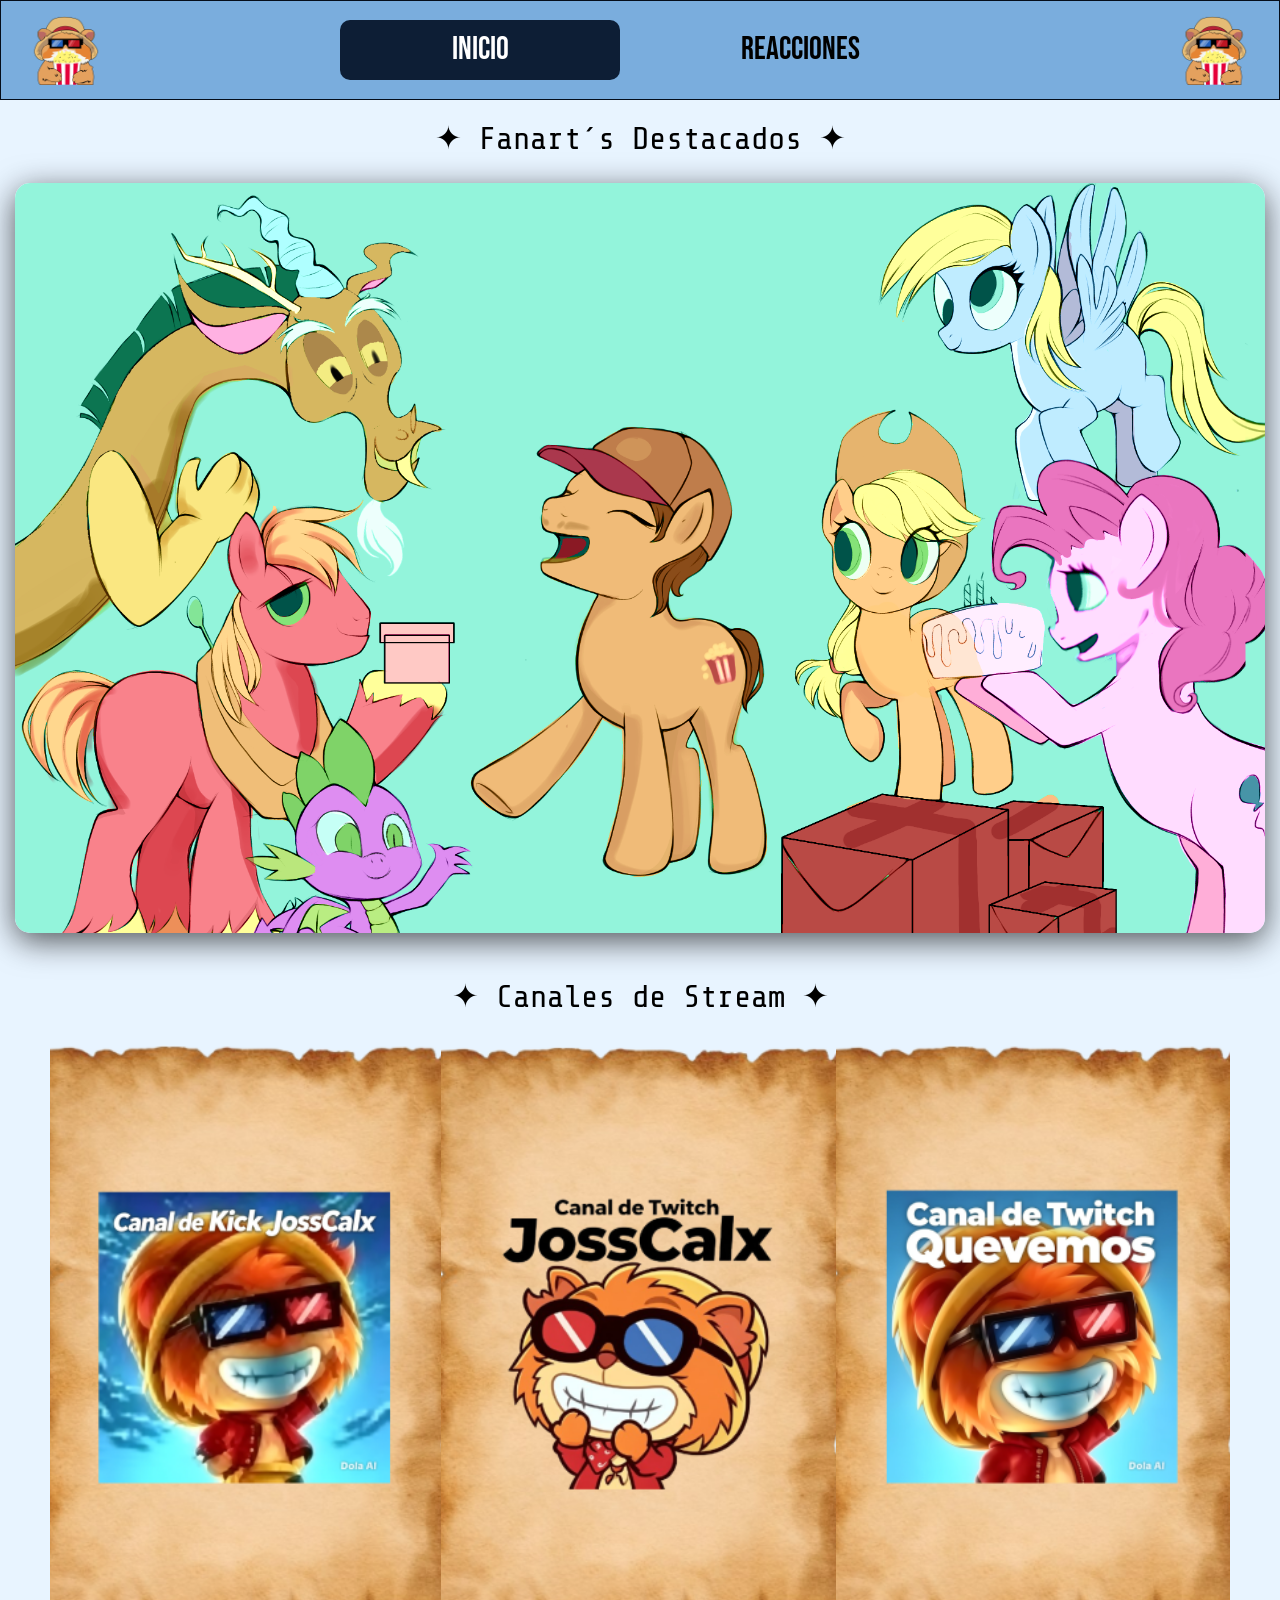
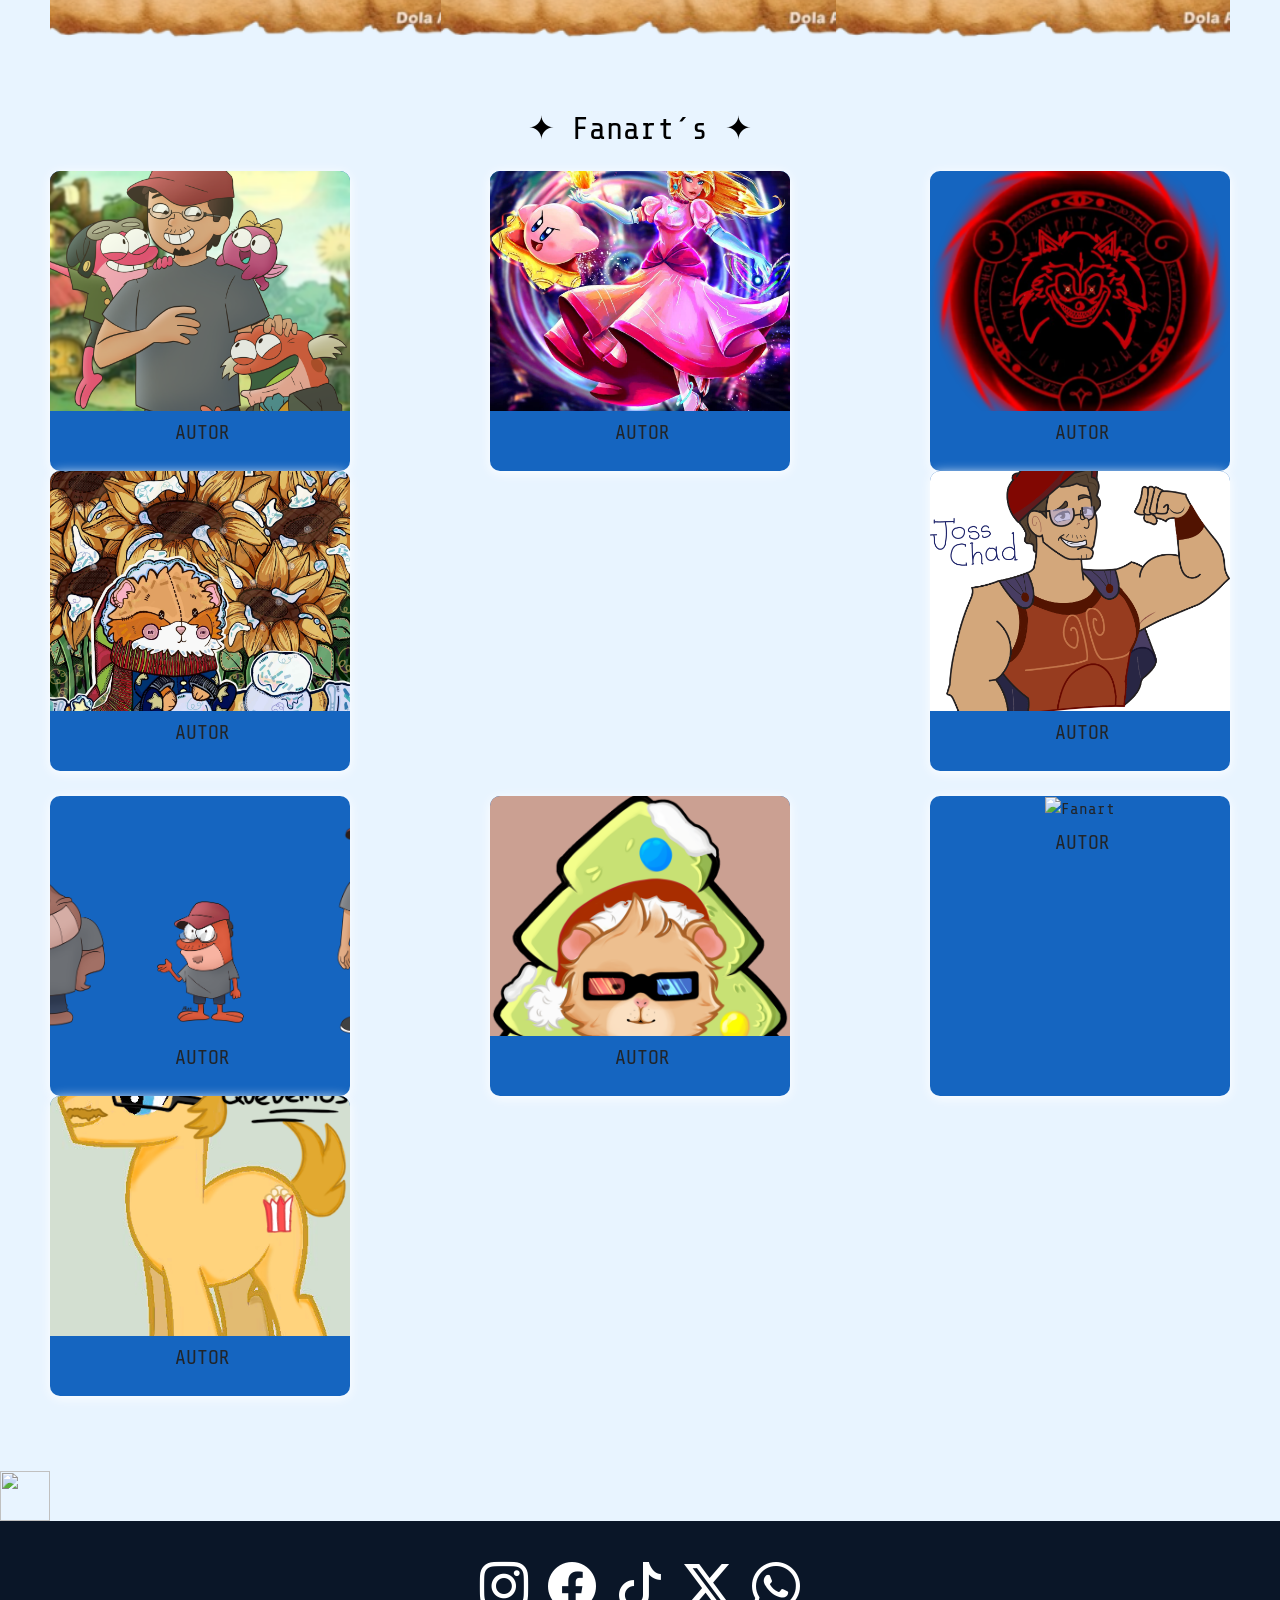
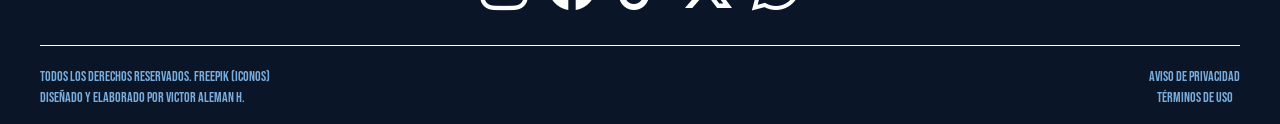
==== commit 89dbde47: "Add files via upload" ====
--- a/index.html
+++ b/index.html
@@ -161,13 +161,22 @@
     <footer>
         <div class="footer-top">
             <div class="footer-socials">
-                <i class="bi bi-instagram"></i>
-                <i class="bi bi-facebook"></i>
-                <i class="bi bi-tiktok"></i>
-                <i class="bi bi-twitter-x"></i>
-                <i class="bi bi-whatsapp "></i>
+                <a href="https://www.instagram.com/josscalxd/" target="_blank">
+                    <i class="bi bi-instagram"></i>
+                </a>
+                <a href="https://www.facebook.com/JossCalx" target="_blank">
+                    <i class="bi bi-facebook"></i>
+                </a>
+                <a href="https://www.tiktok.com/@josscalx" target="_blank">
+                    <i class="bi bi-tiktok"></i>
+                </a>
+                <a href="https://twitter.com/josscalx" target="_blank">
+                    <i class="bi bi-twitter-x"></i>
+                </a>
+                <a href="https://twitter.com/josscalx" target="_blank">
+                    <i class="bi bi-whatsapp "></i>
+                </a>
             </div>
-
         </div>
         <div class="footer-bottom">
             <div class="footer-bottom-derechos">
--- a/css/root.css
+++ b/css/root.css
@@ -36,5 +36,5 @@
 }
 
 body {
-    background-color: var(--texto);
+    background-color: var(--texto-principal);
 }
--- a/css/footer.css
+++ b/css/footer.css
@@ -24,7 +24,11 @@
     align-items: center;
 }
 
-.footer-socials i {
+.footer-socials a {
+    text-decoration: none;
+}
+
+.footer-socials a i {
     width: 50px;
     height: 50px;
     font-size: 48px;
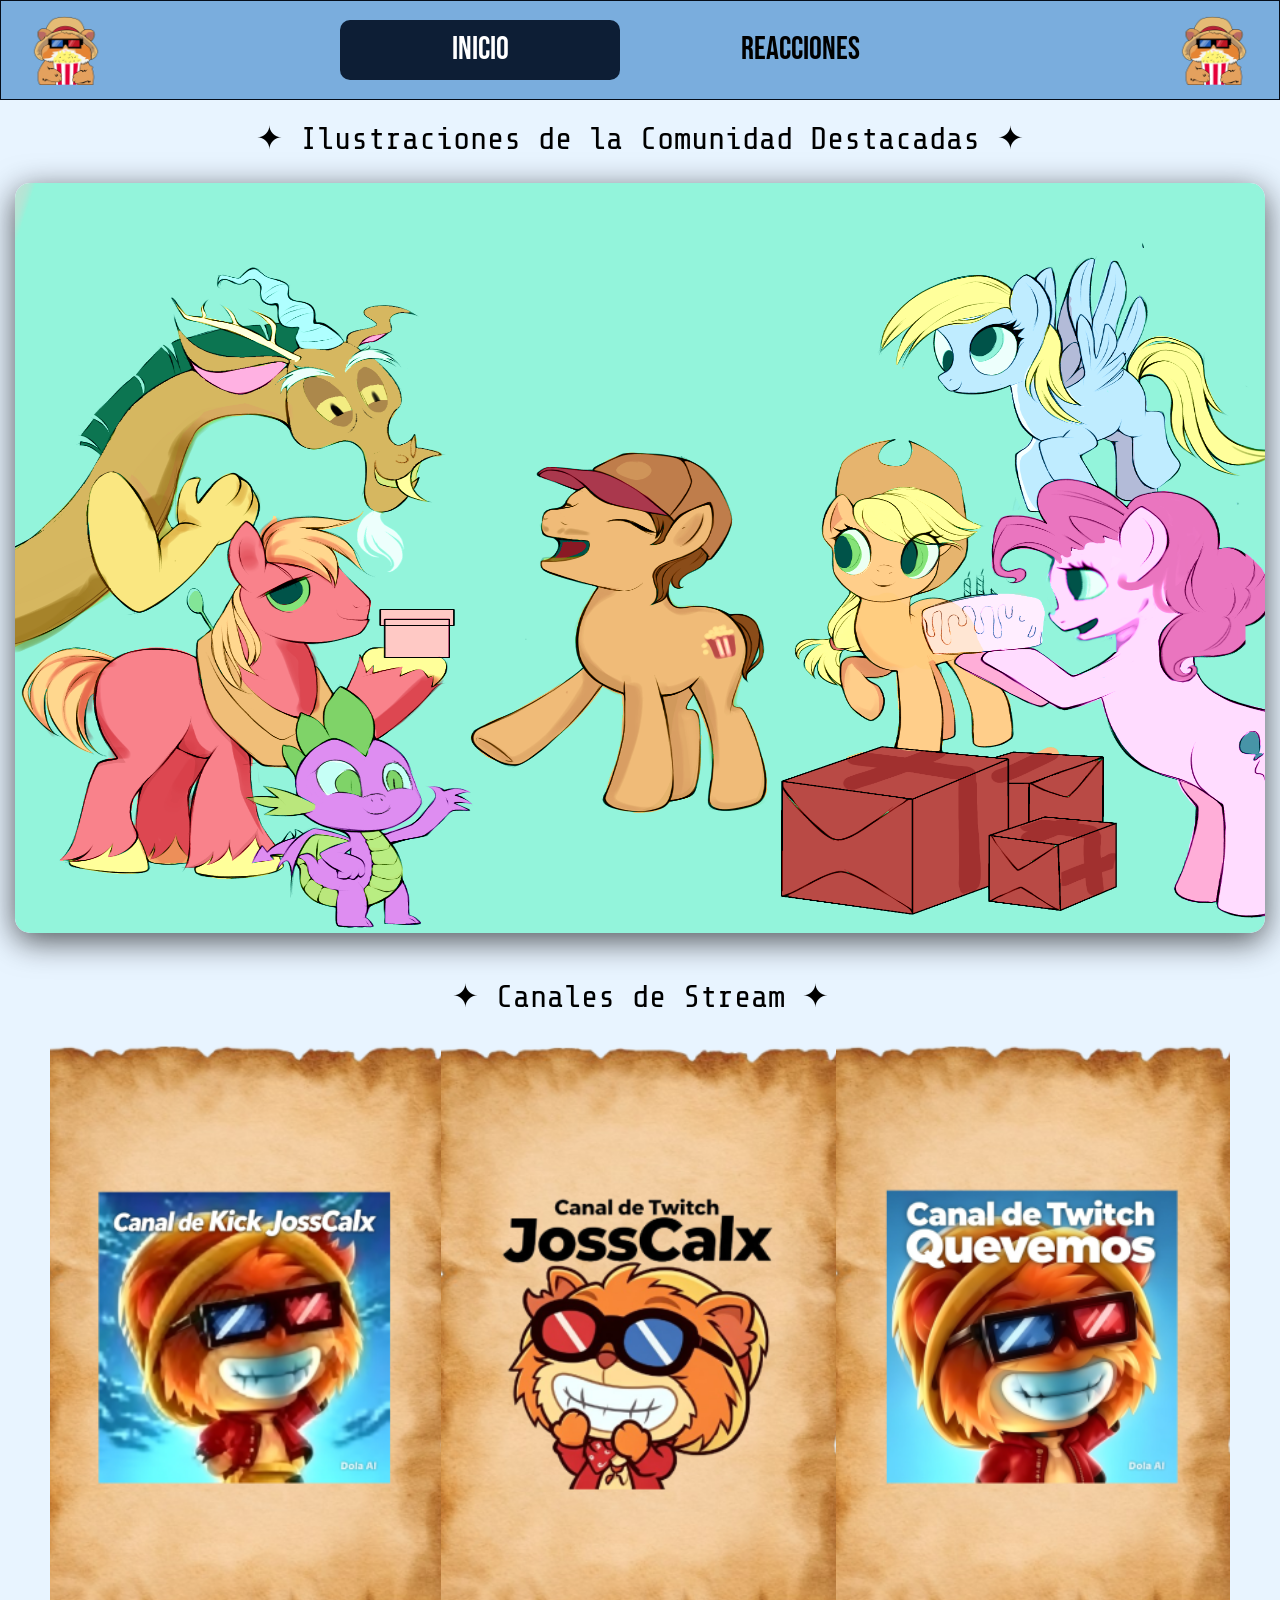
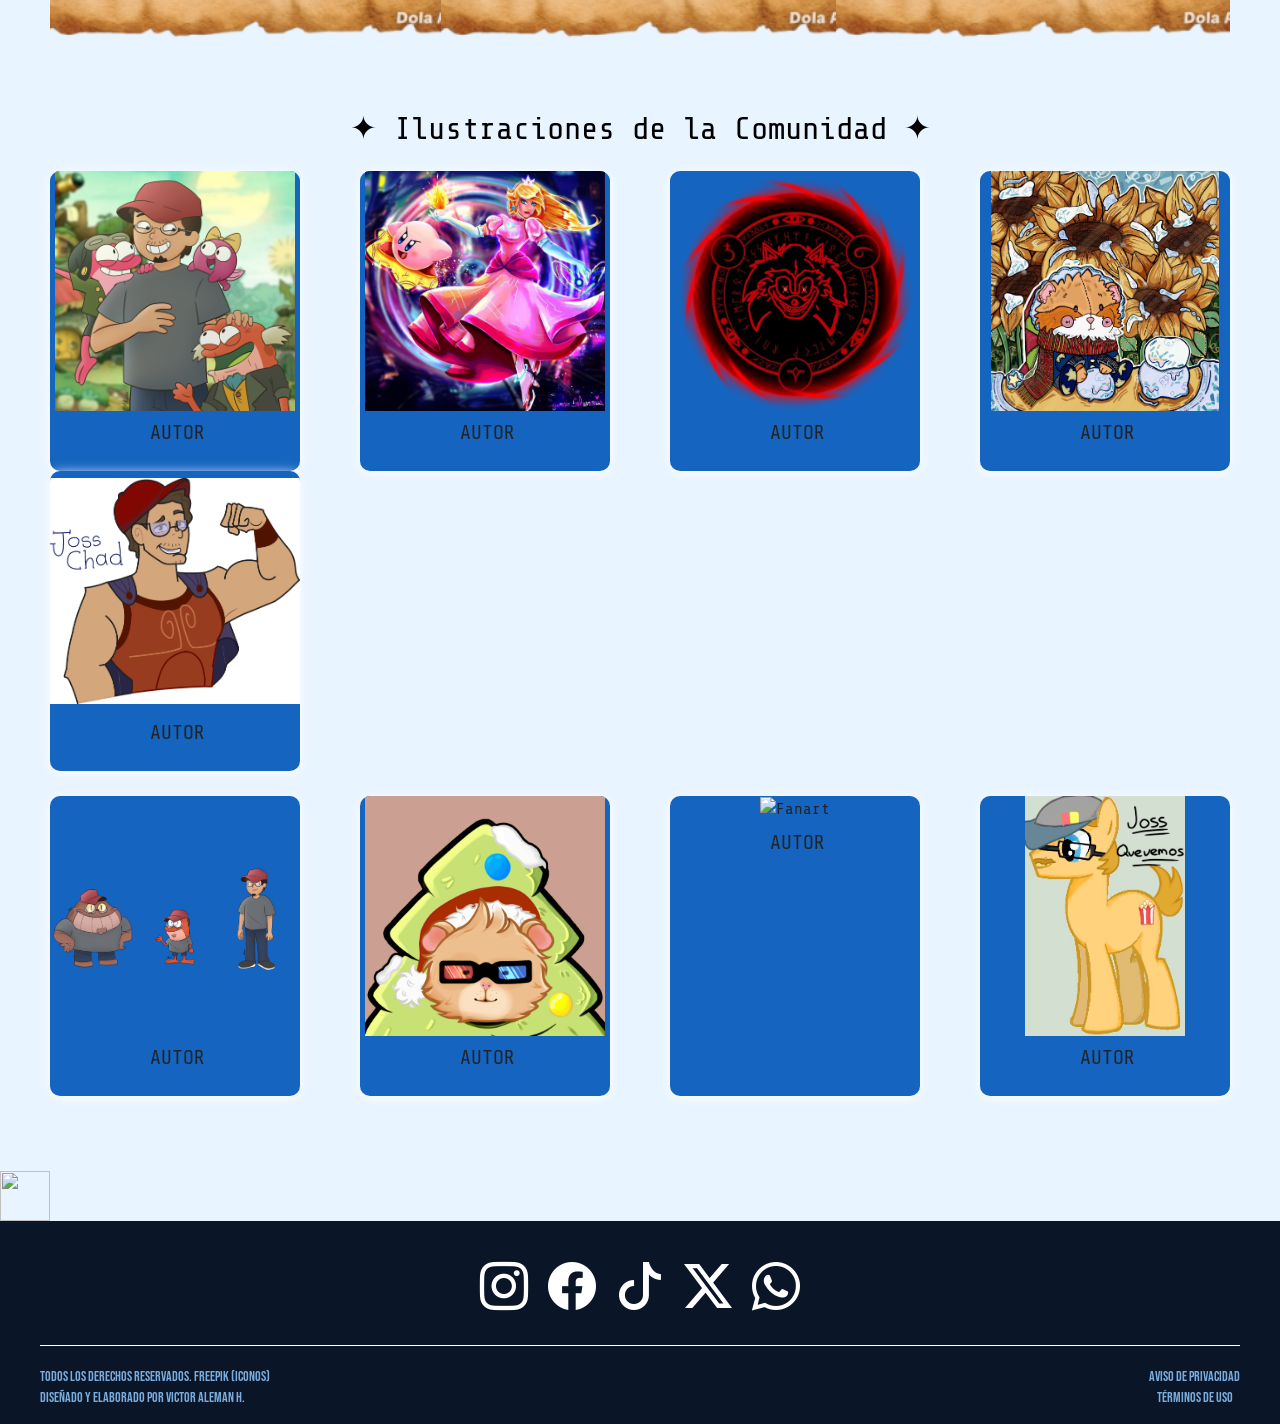
==== commit a1b3773a: "Add files via upload" ====
--- a/index.html
+++ b/index.html
@@ -37,7 +37,7 @@
     </header>
 
     <section class="container">
-        <h2 class="section-title">✦ Fanart´s Destacados ✦</h2>
+        <h2 class="section-title">✦ Ilustraciones de la Comunidad Destacadas ✦</h2>
         <div class="container-carousel">
             <div class="carruseles" id="slider">
                 <section class="slider-section">
@@ -92,7 +92,7 @@
     </section>
     <!-- DESTACADOS -->
     <section class="products-section">
-        <h2 class="section-title">✦ Fanart´s ✦</h2>
+        <h2 class="section-title">✦ Ilustraciones de la Comunidad ✦</h2>
         <div class="products-row">
             <div class="product-card">
                 <img src="imgs/Fanarts/cotemun22_fanart.png" alt="Fanart" title="" />
--- a/css/footer.css
+++ b/css/footer.css
@@ -26,6 +26,10 @@
 
 .footer-socials a {
     text-decoration: none;
+    transition: transform 0.5s;
+}
+.footer-socials a:hover {
+    transform: scale(1.2);
 }
 
 .footer-socials a i {
--- a/css/home.css
+++ b/css/home.css
@@ -50,7 +50,7 @@
 .slider-section img {
     width: 100%;
     height: 100%;
-    object-fit: cover;
+    object-fit:fill;
     border-radius: 15px;
 }
 .btn-left, .btn-right {
@@ -174,7 +174,7 @@
 }
 
 .product-card {
-    width: 300px;
+    width: 250px;
     height: 300px;
     display: inline-block;
     background: var(--azul-medio);
@@ -194,7 +194,7 @@
     width: 100%;
     height: 80%;
     aspect-ratio: 1/1;
-    object-fit: cover;
+    object-fit: contain;
 }
 
 .product-info {
